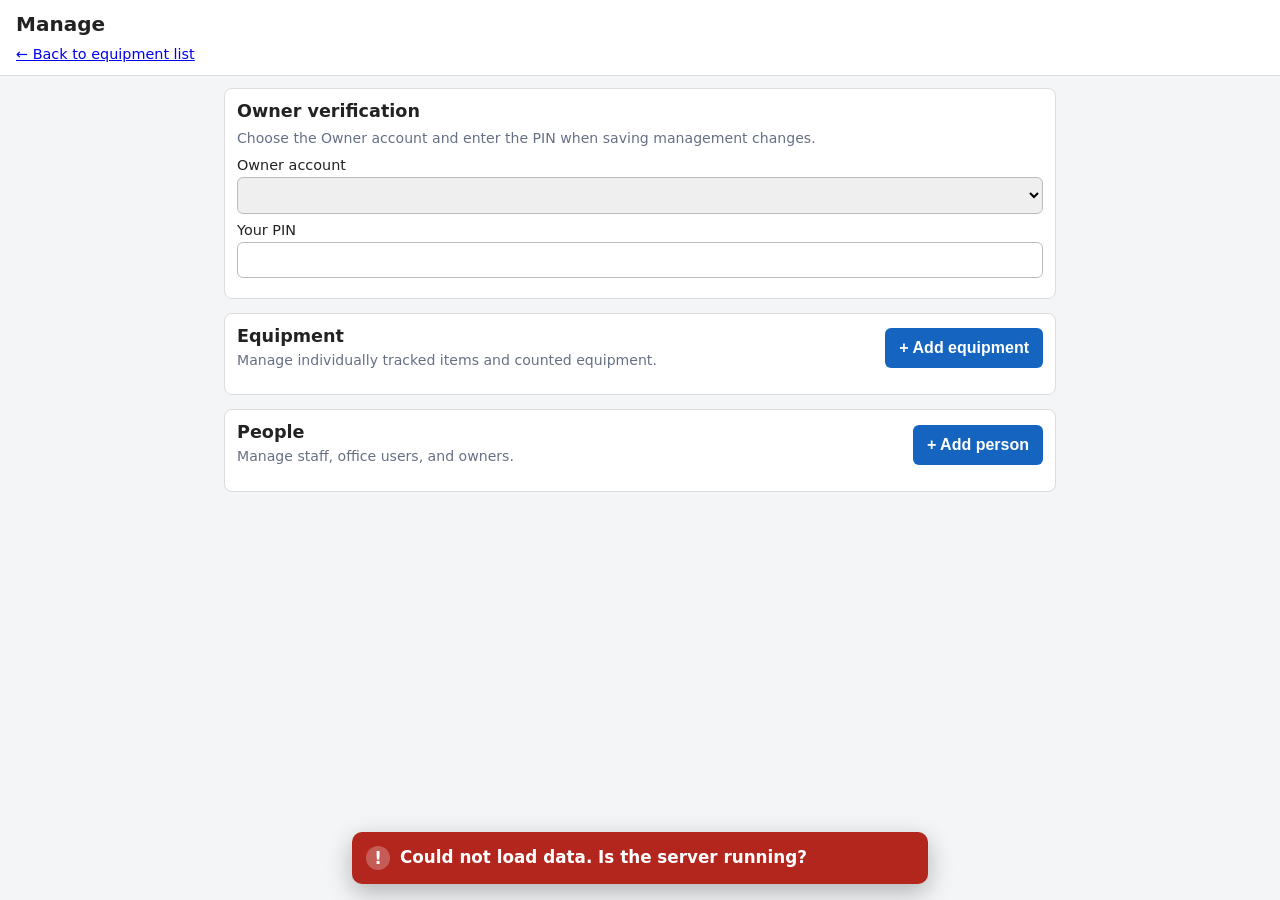
==== src/EquipmentTracker.Api/wwwroot/manage.html @ fb707647 "Equipment Tracker - Solvefy test task submission Application (src), tests, BMAD artifacts (docs/bmad" ====
<!doctype html>
<html lang="en">
<head>
  <meta charset="utf-8">
  <meta name="viewport" content="width=device-width, initial-scale=1">
  <title>Manage - Equipment Tracker</title>
  <link rel="stylesheet" href="styles.css">
</head>
<body>
  <header>
    <h1>Manage</h1>
    <a href="/">← Back to equipment list</a>
  </header>
  <main>
    <p id="message" role="status" aria-live="polite"></p>

    <section class="card">
        <h2>Owner verification</h2>
        <p class="section-hint">Choose the Owner account and enter the PIN when saving management changes.</p>
        <label>
            Owner account
            <select id="actor"></select>
        </label>
        <label>
            Your PIN
            <input id="pin" type="password" inputmode="numeric" autocomplete="off">
        </label>
    </section>

    <section class="card">
        <div class="section-heading">
            <div>
                <h2>Equipment</h2>
                <p class="section-hint">Manage individually tracked items and counted equipment.</p>
            </div>
            <button type="button" id="add-equipment-btn">+ Add equipment</button>
        </div>

        <ul id="equipment-list" class="management-list"></ul>

        <form id="equipment-form" class="management-form" hidden>
            <h3 id="equipment-title">Add equipment</h3>
            <input type="hidden" id="eq-id">

            <label>Name <input id="eq-name" required maxlength="100"></label>

            <label>
                Type
                <select id="eq-mode">
                    <option value="Individual">Individual (tracked one by one)</option>
                    <option value="Quantity">Quantity (counted)</option>
                </select>
            </label>

            <label id="eq-total-row">
                Total quantity
                <input id="eq-total" type="number" min="1" value="1">
            </label>

            <label id="eq-approval-row" class="check">
                <input id="eq-approval" type="checkbox">
                Needs approval before checkout
            </label>

            <label id="eq-approver-row">
                Approver
                <select id="eq-approver"></select>
            </label>

            <div class="form-actions">
                <button type="submit">Save equipment</button>
                <button type="button" id="eq-cancel" class="secondary">Cancel</button>
            </div>
        </form>
    </section>

    <section class="card">
        <div class="section-heading">
            <div>
                <h2>People</h2>
                <p class="section-hint">Manage staff, office users, and owners.</p>
            </div>
            <button type="button" id="add-person-btn">+ Add person</button>
        </div>

        <ul id="people-list" class="management-list"></ul>

        <form id="person-form" class="management-form" hidden>
            <h3 id="person-title">Add person</h3>
            <input type="hidden" id="p-id">

            <label>Name <input id="p-name" required maxlength="100"></label>

            <label>
                Role
                <select id="p-role">
                    <option>Staff</option>
                    <option>Office</option>
                    <option>Owner</option>
                </select>
            </label>

            <label>
                Person PIN
                <input id="p-pin" type="password" inputmode="numeric" autocomplete="off">
                <span class="field-hint">4 to 6 digits. Leave blank when editing to keep the current PIN.</span>
            </label>

            <div class="form-actions">
                <button type="submit">Save person</button>
                <button type="button" id="p-cancel" class="secondary">Cancel</button>
            </div>
        </form>
    </section>
  </main>
  <script src="manage.js"></script>
</body>
</html>
---- src/EquipmentTracker.Api/wwwroot/styles.css ----
* { box-sizing: border-box; }
body { font-family: system-ui, sans-serif; margin: 0; background: #f4f5f7; color: #222; }
header { background: #fff; padding: 12px 16px; position: sticky; top: 0; border-bottom: 1px solid #ddd; }
h1 { font-size: 1.25rem; margin: 0 0 8px; }
input[type=search] { width: 100%; font-size: 1rem; padding: 10px; border: 1px solid #bbb; border-radius: 6px; }
main { padding: 12px 16px; max-width: 40rem; margin: 0 auto; }
ul { list-style: none; margin: 0; padding: 0; }
li.item { background: #fff; border: 1px solid #ddd; border-radius: 8px; padding: 12px; margin-bottom: 10px; }
.top { display: flex; justify-content: space-between; align-items: center; gap: 8px; }
.name { font-weight: 600; }
.badge { font-size: 0.8rem; padding: 3px 8px; border-radius: 10px; color: #fff; white-space: nowrap; }
.Available { background: #2e7d32; }
.CheckedOut { background: #ef6c00; }
.Held { background: #1565c0; }
.Damaged { background: #c62828; }
.Unavailable { background: #757575; }
.detail { margin-top: 6px; font-size: 0.9rem; color: #555; }
.detail.overdue { color: #c62828; font-weight: 600; }

/* Manage page */
header a { font-size: 0.9rem; }
.card { background: #fff; border: 1px solid #ddd; border-radius: 8px; padding: 12px; margin-bottom: 14px; }
.card h2 { font-size: 1.1rem; margin: 0 0 8px; }
.card h3 { font-size: 1rem; margin: 12px 0 4px; }
label { display: block; margin: 8px 0; font-size: 0.9rem; }
label.check { display: flex; align-items: center; gap: 6px; }
label input:not([type=checkbox]), label select { display: block; width: 100%; font-size: 1rem; padding: 8px; margin-top: 4px; border: 1px solid #bbb; border-radius: 6px; }
button { font-size: 1rem; padding: 8px 14px; border: 0; border-radius: 6px; background: #1565c0; color: #fff; }
button.secondary { background: #e0e0e0; color: #222; }
li.row { display: flex; justify-content: space-between; align-items: center; gap: 8px; padding: 6px 0; border-bottom: 1px solid #eee; }
[hidden] { display: none !important; }
/* Equipment list */
main {
    max-width: 54rem;
}

#list {
    display: grid;
    grid-template-columns: repeat(auto-fit, minmax(min(100%, 19rem), 1fr));
    gap: 12px;
    align-items: start;
}

li.item {
    margin: 0;
    padding: 14px;
    border: 1px solid #e1e6ed;
    border-radius: 10px;
    background: #fff;
    box-shadow: 0 2px 6px rgb(25 40 60 / 6%);
}

.top {
    align-items: flex-start;
}

.name {
    line-height: 1.4;
    overflow-wrap: anywhere;
}

.badge {
    flex: 0 0 auto;
    padding: 4px 9px;
    font-weight: 600;
}

.detail {
    line-height: 1.5;
}

    .detail.overdue {
        padding: 7px 9px;
        border-radius: 6px;
        background: #fff2f0;
    }

li.item button {
    min-height: 38px;
    margin: 4px 4px 0 0;
    cursor: pointer;
}

button:hover {
    filter: brightness(0.95);
}

/* Check-out panel */
details.card {
    padding: 0;
    overflow: hidden;
}

    details.card summary {
        padding: 14px 16px;
        cursor: pointer;
        font-weight: 650;
        color: #173b63;
        background: #fff;
    }

    details.card[open] summary {
        border-bottom: 1px solid #e7ebf0;
    }

#checkout-form {
    display: grid;
    gap: 8px;
    padding: 14px 16px 16px;
}

    #checkout-form > label {
        margin: 2px 0;
        font-weight: 550;
    }

    #checkout-form select,
    #checkout-form input[type="date"] {
        min-height: 42px;
        padding: 9px 10px;
        border: 1px solid #c8d0da;
        border-radius: 7px;
        background: #fff;
        color: #222;
        font: inherit;
    }

        #checkout-form select:focus,
        #checkout-form input:focus,
        input[type="search"]:focus {
            outline: 3px solid rgb(21 101 192 / 16%);
            border-color: #1565c0;
        }

#pick {
    margin: 4px 0;
    padding: 8px 12px;
    border: 1px solid #e1e6ed;
    border-radius: 8px;
    background: #fafbfc;
}

    #pick label.check {
        min-height: 42px;
        margin: 0;
        padding: 7px 2px;
        border-bottom: 1px solid #e9edf2;
        color: #333;
    }

        #pick label.check:last-child {
            border-bottom: 0;
        }

    #pick input[type="checkbox"] {
        width: 18px;
        height: 18px;
        margin: 0;
        accent-color: #1565c0;
    }

    #pick input[type="number"] {
        width: 5rem;
        min-height: 36px;
        flex: 0 0 5rem;
        margin: 0;
        padding: 6px 8px;
    }

#checkout-form button[type="submit"] {
    min-height: 44px;
    margin-top: 4px;
    cursor: pointer;
    font-weight: 600;
}

/* Phone layout */
@media (max-width: 480px) {
    main {
        padding: 10px 12px;
    }

    #list {
        grid-template-columns: 1fr;
    }

    li.item {
        padding: 12px;
    }
}
/* Manager page */
.section-heading {
    display: flex;
    align-items: center;
    justify-content: space-between;
    gap: 16px;
    margin-bottom: 12px;
}

    .section-heading h2 {
        margin: 0;
    }

    .section-heading button {
        flex: 0 0 auto;
        min-height: 40px;
        font-weight: 600;
    }

.section-hint,
.field-hint {
    display: block;
    margin: 5px 0 0;
    color: #667085;
    font-size: 0.88rem;
    line-height: 1.4;
}

.management-list {
    display: grid;
    gap: 8px;
    margin: 12px 0 0;
}

.management-row {
    display: flex;
    align-items: center;
    justify-content: space-between;
    gap: 12px;
    padding: 12px;
    border: 1px solid #e4e8ee;
    border-radius: 8px;
    background: #fbfcfe;
}

.management-row-info {
    min-width: 0;
}

.management-name {
    font-weight: 650;
    overflow-wrap: anywhere;
}

.management-details {
    margin-top: 3px;
    color: #667085;
    font-size: 0.88rem;
    line-height: 1.4;
}

.management-row-actions {
    display: flex;
    align-items: center;
    gap: 8px;
    flex: 0 0 auto;
}

.management-edit {
    min-height: 36px;
}

.role-badge {
    padding: 4px 8px;
    border-radius: 999px;
    background: #edf2f7;
    color: #344054;
    font-size: 0.78rem;
    font-weight: 600;
}

.role-owner {
    background: #e8efff;
    color: #2548a8;
}

.role-office {
    background: #e7f5ed;
    color: #216e43;
}

.management-form {
    margin-top: 16px;
    padding: 14px;
    border: 1px solid #d6e1f0;
    border-radius: 9px;
    background: #f8fbff;
}

    .management-form h3 {
        margin-top: 0;
    }

    .management-form input:not([type="checkbox"]),
    .management-form select {
        min-height: 40px;
    }

.form-actions {
    display: flex;
    flex-wrap: wrap;
    gap: 8px;
    margin-top: 12px;
}

    .form-actions button {
        min-height: 40px;
    }

@media (max-width: 480px) {
    .section-heading {
        align-items: flex-start;
    }

        .section-heading button {
            padding: 8px 10px;
            font-size: 0.9rem;
        }

    .management-row {
        align-items: flex-start;
    }

    .management-row-actions {
        flex-direction: column;
        align-items: flex-end;
    }

    .role-badge {
        order: 0;
    }

    .management-edit {
        order: 1;
    }
}
/* Equipment page header */
.equipment-header {
    display: grid;
    grid-template-columns: 1fr auto;
    align-items: center;
    gap: 10px 16px;
    padding: 14px 20px;
}

    .equipment-header h1 {
        margin: 0;
    }

.header-actions {
    display: flex;
    align-items: center;
    gap: 8px;
}

    .header-actions a {
        display: inline-flex;
        align-items: center;
        min-height: 38px;
        padding: 7px 12px;
        border: 1px solid #d9e1eb;
        border-radius: 8px;
        background: #f8fafc;
        color: #344054;
        font-size: 0.9rem;
        font-weight: 600;
        text-decoration: none;
        transition: background-color 0.15s ease, border-color 0.15s ease;
    }

        .header-actions a:hover {
            border-color: #b8c9dc;
            background: #eef4fb;
        }

        .header-actions a[href="manage.html"] {
            border-color: #1565c0;
            background: #1565c0;
            color: #fff;
        }

            .header-actions a[href="manage.html"]:hover {
                background: #0f539f;
            }

#search {
    grid-column: 1 / -1;
    width: 100%;
    min-height: 44px;
    padding: 10px 14px;
    border: 1px solid #d3dbe5;
    border-radius: 9px;
    background: #f8fafc;
    color: #222;
    font: inherit;
    transition: border-color 0.15s ease, box-shadow 0.15s ease, background-color 0.15s ease;
}

    #search::placeholder {
        color: #7b8794;
    }

    #search:focus {
        outline: none;
        border-color: #1565c0;
        background: #fff;
        box-shadow: 0 0 0 3px rgb(21 101 192 / 14%);
    }

@media (max-width: 520px) {
    .equipment-header {
        grid-template-columns: 1fr;
        gap: 10px;
        padding: 12px;
    }

    .header-actions {
        grid-row: 2;
    }

    #search {
        grid-row: 3;
    }
}

/* "Still out" rows on the History page */
.name.overdue {
    color: #c62828;
}

/* In-card forms: Return, Approve / Reject, Restore */
.action-form {
    display: flex;
    flex-wrap: wrap;
    align-items: center;
    gap: 8px;
    padding: 10px;
    border: 1px solid #e1e6ed;
    border-radius: 8px;
    background: #fafbfc;
}

    .action-form select,
    .action-form input:not([type="checkbox"]) {
        flex: 1 1 8rem;
        min-width: 0;
        min-height: 38px;
        padding: 6px 10px;
        border: 1px solid #c8d0da;
        border-radius: 7px;
        background: #fff;
        color: #222;
        font: inherit;
    }

    .action-form input[type="password"] {
        flex: 0 1 6rem;
    }

    .action-form input[type="number"] {
        flex: 0 0 4.5rem;
    }

    .action-form input[type="checkbox"] {
        width: 18px;
        height: 18px;
        margin: 0;
        accent-color: #1565c0;
    }

    .action-form select:focus,
    .action-form input:focus {
        outline: none;
        border-color: #1565c0;
        box-shadow: 0 0 0 3px rgb(21 101 192 / 14%);
    }

    .action-form button,
    li.item .action-form button {
        margin: 0;
        cursor: pointer;
    }

button:focus-visible {
    outline: 3px solid rgb(21 101 192 / 40%);
    outline-offset: 2px;
}

@media (max-width: 480px) {
    .action-form select,
    .action-form input:not([type="checkbox"]) {
        flex-basis: 100%;
    }

    .action-form input[type="number"] {
        flex: 0 0 4.5rem;
    }
}

/* Success / warning banner: fixed to the bottom of the screen so it is seen wherever you are on the page */
body {
    padding-bottom: 6rem;
}

#message {
    position: fixed;
    left: 50%;
    bottom: 16px;
    z-index: 100;
    width: min(36rem, calc(100% - 24px));
    margin: 0;
    padding: 14px 16px 14px 48px;
    border-radius: 10px;
    background: #444;
    color: #fff;
    font-size: 1.05rem;
    font-weight: 600;
    line-height: 1.4;
    box-shadow: 0 8px 24px rgb(0 0 0 / 28%);
    transform: translateX(-50%);
    animation: message-in 0.2s ease-out;
}

    #message:empty {
        display: none;
    }

    #message::before {
        position: absolute;
        left: 14px;
        top: 50%;
        width: 24px;
        height: 24px;
        margin-top: -12px;
        border-radius: 50%;
        background: rgb(255 255 255 / 25%);
        content: "i";
        font-weight: 700;
        line-height: 24px;
        text-align: center;
    }

    #message.ok {
        background: #1b6e20;
    }

        #message.ok::before {
            content: "\2713";
        }

    #message.error {
        background: #b3261e;
    }

        #message.error::before {
            content: "!";
        }

@keyframes message-in {
    from {
        opacity: 0;
        transform: translate(-50%, 12px);
    }
}

@media (prefers-reduced-motion: reduce) {
    #message {
        animation: none;
    }
}

/* Empty search result */
.empty-state {
    grid-column: 1 / -1;
    padding: 32px 16px;
    color: #667085;
    text-align: center;
    overflow-wrap: anywhere;
}
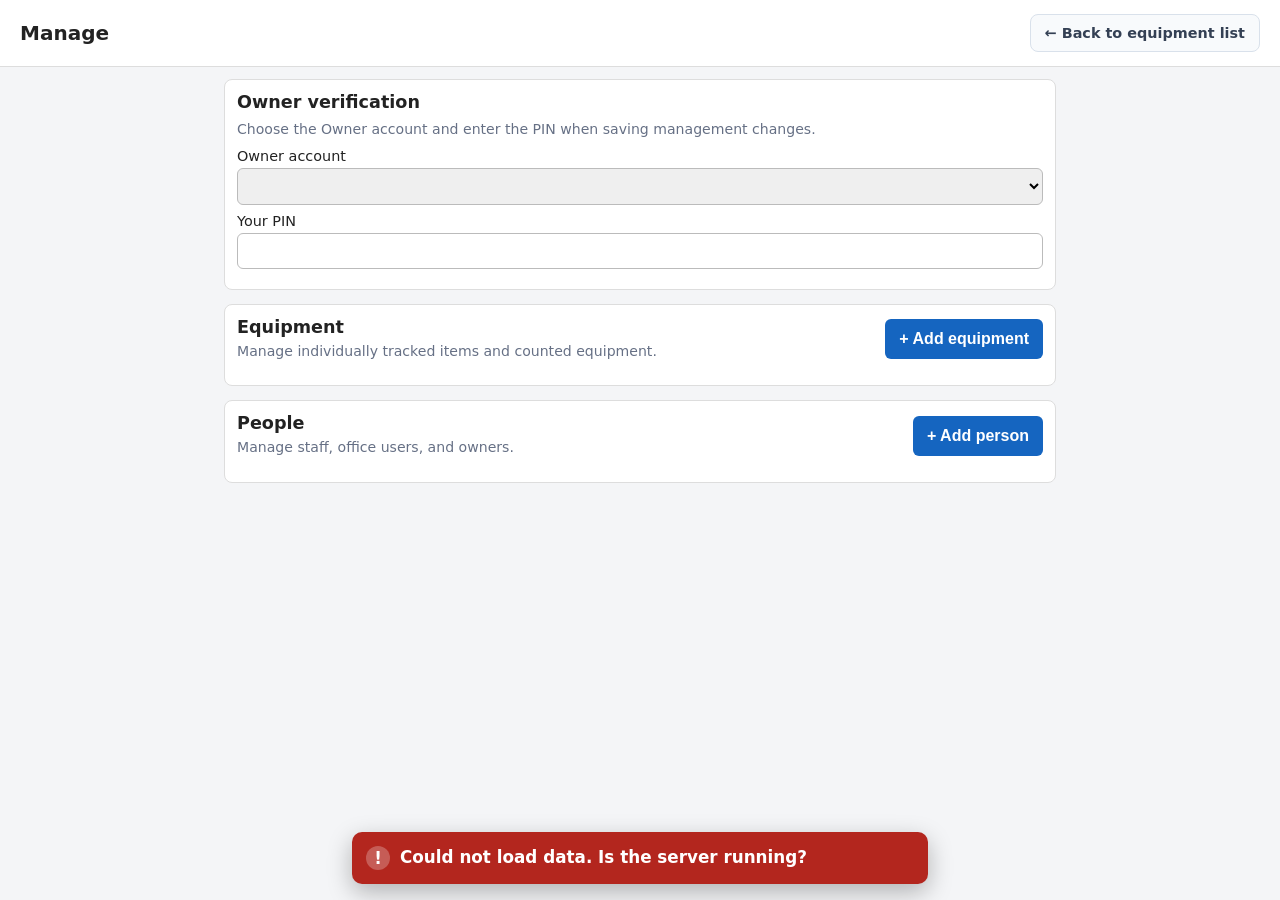
==== commit 1acba153: "Redesign History page and back-to-list button History: grouped form fields, result cards with a stat" ====
--- a/src/EquipmentTracker.Api/wwwroot/manage.html
+++ b/src/EquipmentTracker.Api/wwwroot/manage.html
@@ -7,9 +7,9 @@
   <link rel="stylesheet" href="styles.css">
 </head>
 <body>
-  <header>
+  <header class="page-header">
     <h1>Manage</h1>
-    <a href="/">← Back to equipment list</a>
+    <a class="back-link" href="/">← Back to equipment list</a>
   </header>
   <main>
     <p id="message" role="status" aria-live="polite"></p>
--- a/src/EquipmentTracker.Api/wwwroot/styles.css
+++ b/src/EquipmentTracker.Api/wwwroot/styles.css
@@ -577,3 +577,137 @@
     text-align: center;
     overflow-wrap: anywhere;
 }
+
+/* Page header with the back button (Manage and History) */
+.page-header {
+    display: flex;
+    flex-wrap: wrap;
+    align-items: center;
+    justify-content: space-between;
+    gap: 10px 16px;
+    padding: 14px 20px;
+    z-index: 10;
+}
+
+    .page-header h1 {
+        margin: 0;
+    }
+
+.back-link {
+    display: inline-flex;
+    align-items: center;
+    min-height: 38px;
+    padding: 7px 14px;
+    border: 1px solid #d9e1eb;
+    border-radius: 8px;
+    background: #f8fafc;
+    color: #344054;
+    font-size: 0.9rem;
+    font-weight: 600;
+    text-decoration: none;
+    transition: background-color 0.15s ease, border-color 0.15s ease;
+}
+
+    .back-link:hover {
+        border-color: #b8c9dc;
+        background: #eef4fb;
+    }
+
+    .back-link:focus-visible {
+        outline: 3px solid rgb(21 101 192 / 40%);
+        outline-offset: 2px;
+    }
+
+/* History page */
+.history-form {
+    padding: 16px;
+}
+
+    .history-form h2 {
+        margin-bottom: 0;
+    }
+
+    .history-form button[type="submit"] {
+        min-height: 44px;
+        margin-top: 6px;
+        padding: 8px 22px;
+        font-weight: 600;
+        cursor: pointer;
+    }
+
+.history-fields {
+    display: grid;
+    grid-template-columns: repeat(2, minmax(0, 1fr));
+    gap: 4px 14px;
+    margin-top: 8px;
+}
+
+    .history-fields label {
+        font-weight: 550;
+    }
+
+    .history-fields input,
+    .history-fields select {
+        min-height: 42px;
+        border-color: #c8d0da;
+        background: #fff;
+    }
+
+        .history-fields input:focus,
+        .history-fields select:focus {
+            outline: none;
+            border-color: #1565c0;
+            box-shadow: 0 0 0 3px rgb(21 101 192 / 14%);
+        }
+
+.history-list {
+    display: grid;
+    gap: 12px;
+}
+
+.history-row .badge.CheckedOut {
+    background: #b45309;
+}
+
+.history-entries {
+    margin-top: 10px;
+    border-left: 3px solid #d6e1f0;
+}
+
+    .history-entries .entry {
+        padding: 6px 0 6px 12px;
+        color: #555;
+        font-size: 0.9rem;
+        line-height: 1.5;
+        overflow-wrap: anywhere;
+    }
+
+        .history-entries .entry + .entry {
+            border-top: 1px dashed #e4e8ee;
+        }
+
+        .history-entries .entry input {
+            min-height: 36px;
+            padding: 5px 9px;
+            border: 1px solid #c8d0da;
+            border-radius: 7px;
+            font: inherit;
+        }
+
+        .history-entries .entry button {
+            min-height: 34px;
+            margin: 2px 4px 2px 0;
+            padding: 4px 12px;
+            font-size: 0.9rem;
+            cursor: pointer;
+        }
+
+@media (max-width: 520px) {
+    .page-header {
+        padding: 12px;
+    }
+
+    .history-fields {
+        grid-template-columns: 1fr;
+    }
+}
